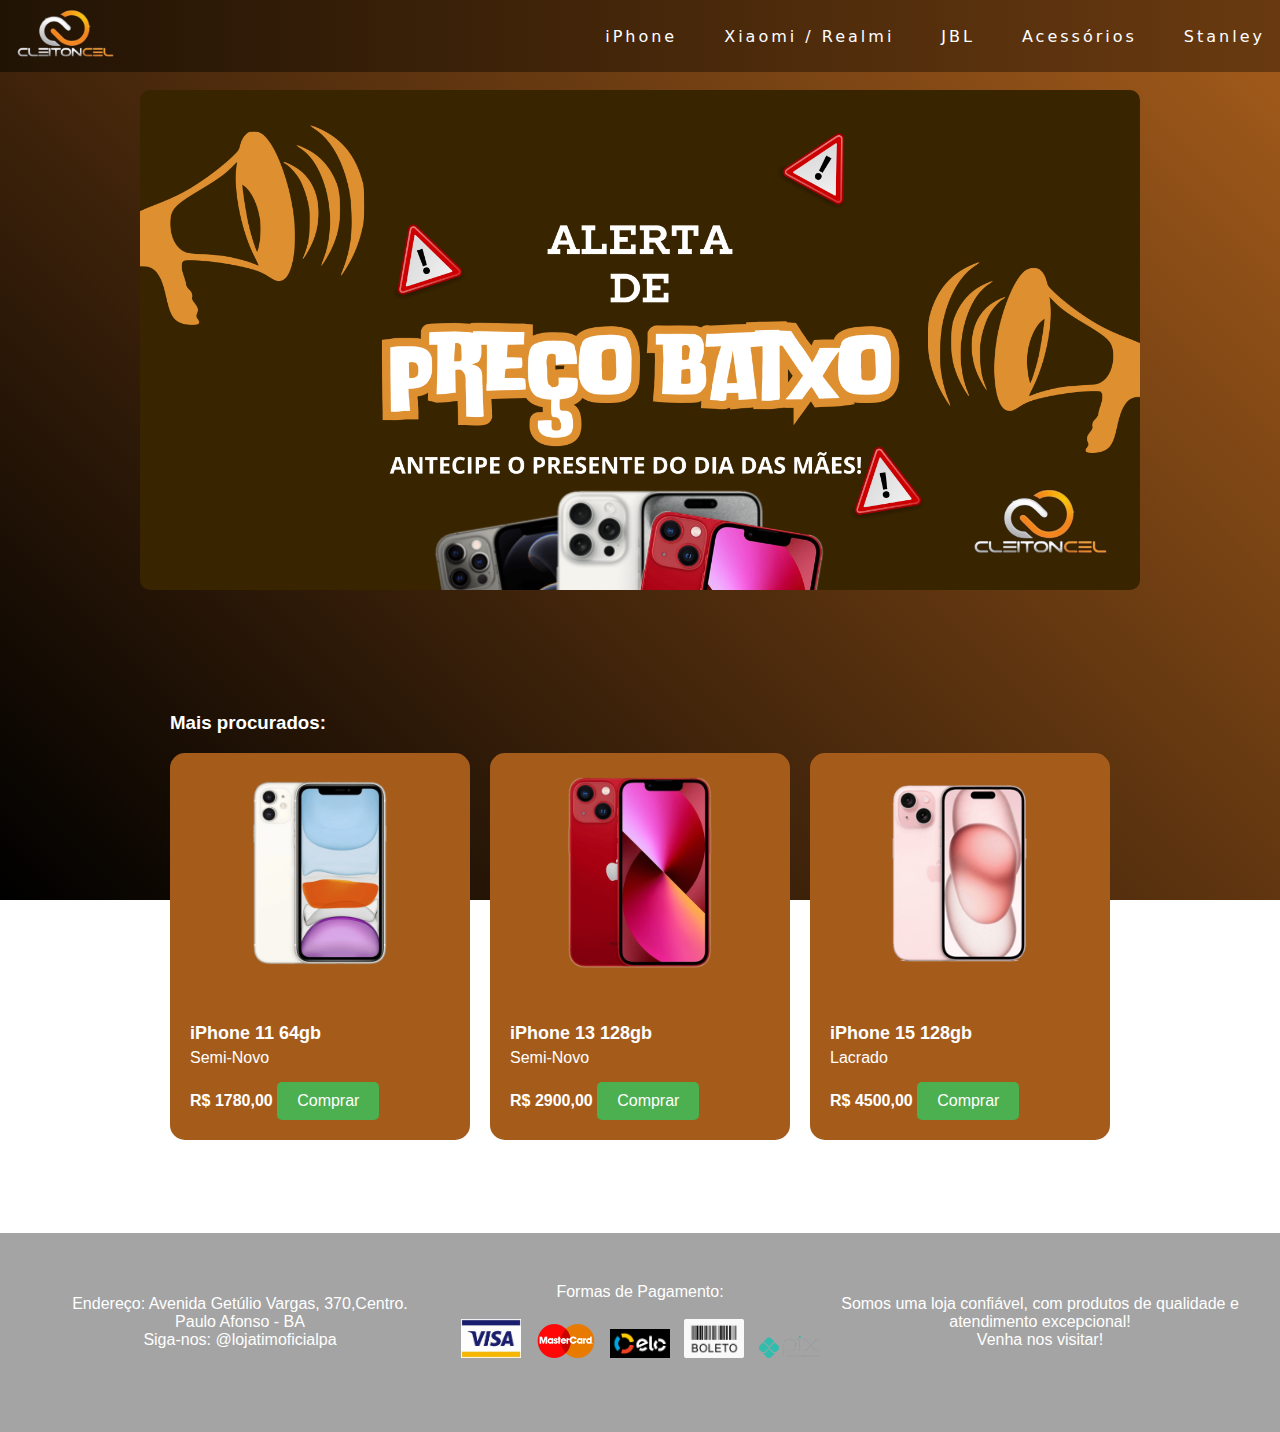
==== index.html @ fd658871 "Primeiro commit" ====
<!DOCTYPE html>
<html lang="pt-br">
<head>
<meta charset="UTF-8">
<meta http-equiv="X-UA-Compatible" content="IE=edge">
<meta name="viewport" content="width=device-width, initial-scale=1.0">
<link rel="shortcut icon" type="image/png" href="img/Logo.png">
<title>Cleiton Cel</title>
<link rel="stylesheet" href="css/style.css" />
</head>
<body>
<!-- Menu -->
<header>
  <nav>
    <a  href="/"><img src="img/Logo.png" class="logo" alt="Home"></a>
    <div class="mobile-menu">
      <div class="line1"></div>
      <div class="line2"></div>
      <div class="line3"></div>
    </div>
    <ul class="nav-list">
      <li><a href="pages/iphone.html">iPhone</a></li>
      <li><a href="pages/xiaomi.html">Xiaomi / Realmi</a></li>
      <li><a href="pages/jbl.html">JBL</a></li>
      <li><a href="pages/acessorios.html">Acessórios</a></li>
      <li><a href="pages/stanley.html">Stanley</a></li>
    </ul>
  </nav>
</header>

<script src="js/mobile-navbar.js"></script>
<!-- Fim do Menu -->

<br><br><br><br><br>
<center>
<div class="slideshow-container">
  <div class="slide fade">
    <img src="img/banner teste1.png" alt="Imagem 1">
  </div>
  <div class="slide fade">
    <img src="img/banner teste2.png" alt="Imagem 2">
  </div>
  <div class="slide fade">
    <img src="img/banner teste3.png" alt="Imagem 3">
  </div>
</div>
</center>
<script>
let slideIndex = 0;
showSlides();

function showSlides() {
  let slides = document.getElementsByClassName("slide");
  for (let i = 0; i < slides.length; i++) {
    slides[i].style.display = "none";  
  }
  slideIndex++;
  if (slideIndex > slides.length) {slideIndex = 1}    
  slides[slideIndex-1].style.display = "block";  
  setTimeout(showSlides, 9000); 
}
</script>

<!-- Começo da Página -->
<br><br><br>
<div class="container">
  <h3>Mais procurados:</h3>
  <div class="carousel" id="carousel">
    
    <div class="product">
      <center><img src="img/i11.png" alt="Produto 2"></center><br><br>
      <h2>iPhone 11 64gb</h2>
      <p>Semi-Novo</p>
      <span class="price">R$ 1780,00</span>
      <button onclick="redirecionarParaEndereco('iPhone Xr 64gb')">Comprar</button>
  </div>

  <div class="product">
    <center> <img src="img/i13.png" alt="Produto 2"></center><br><br>
    <h2>iPhone 13 128gb</h2>
    <p>Semi-Novo</p>
     <span class="price">R$ 2900,00</span>
     <button onclick="redirecionarParaEndereco('iPhone 13 128gb')">Comprar</button>
 </div>
 <div class="product">
  <center> <img src="img/i15.png" alt="Produto 2"></center><br><br>
  <h2>iPhone 15 128gb</h2>
  <p>Lacrado</p>
   <span class="price">R$ 4500,00</span>
   <button onclick="redirecionarParaEndereco('iPhone 15 128gb')">Comprar</button>
</div>
  </div>
</div>

<script>
function redirecionarParaEndereco(nomeProduto) {

    window.location.href = "pages/endereco.html?produto=" + encodeURIComponent(nomeProduto);
}
</script>

<footer>
  <div class="footer-container">
      <div class="footer-info">
          <p>Endereço: <a href="http://maps.app.goo.gl/X1QmHi3awGj8RHcS8" target="_blank" rel="noopener noreferrer">Avenida Getúlio Vargas, 370,Centro.</a><br>
          Paulo Afonso - BA</p>
          <p>Siga-nos: <a href="https://www.instagram.com/lojatimoficialpa?utm_source=ig_web_button_share_sheet&igsh=ZDNlZDc0MzIxNw==">@lojatimoficialpa</a></p>
      </div>
      <div class="footer-payment">
          <p>Formas de Pagamento:</p><br>
          <ul>
              <li><a href="#"><img src="img/visa.jpeg" alt="Visa"></a></li>
              <li><a href="#"><img src="img/mastercard.png" alt="Mastercard"></a></li>
              <li><a href="#"><img src="img/elo.png" alt="Elo"></a></li>
              <li><a href="#"><img src="img/boleto.png" alt="Boleto"></a></li>
              <li><a href="#"><img src="img/pix.png" alt="Pix"></a></li>
          </ul>
      </div>
      <div class="footer-reputation">
          <p>Somos uma loja confiável, com produtos de qualidade e atendimento excepcional!</p>
          <p>Venha nos visitar!</p>
      </div>
  </div>
  </footer>

</body>
</html>
---- css/style.css ----
* {
  margin: 0;
  padding: 0;
  box-sizing: border-box;
}
body{
  background: #000000; 
  background: -moz-linear-gradient(45deg,  #000000 0%,#A55C1B 100%); 
  background: -webkit-linear-gradient(45deg,  #000000 0%,#A55C1B 100%); 
  background: linear-gradient(45deg,  #000000 0%,#A55C1B 100%); 
  background-attachment: fixed;
  color: #ffffff;
  font-family: Arial, Helvetica, sans-serif;
}



a {
  color: #fff;
  text-decoration: none;
  transition: 0.3s;
}

a:hover {
  opacity: 0.7;
}

.logo {
  width: 100px;
  margin-left: 15px;
}

nav {
  background-image: linear-gradient(to right , #211304, #693a10);
  position: fixed;
  width: 100%;
  display: flex;
  justify-content: space-between;
  align-items: center;
  font-family: system-ui, -apple-system, Helvetica, Arial, sans-serif;
  height: 8vh;
  z-index: 1;
}



.nav-list {
  list-style: none;
  display: flex;
}

.nav-list li {
  letter-spacing: 3px;
  margin-left: 32px;
  margin-right: 15px;
}

.mobile-menu {
  display: none;
  cursor: pointer;
}

.mobile-menu div {
  width: 32px;
  height: 2px;
  background: #fff;
  margin: 8px;
  transition: 0.3s;
}

@media (max-width: 999px) {
  body {
    overflow-x: hidden;
  }
  .nav-list {
    position: absolute;
    top: 08vh;
    right: 0;
    width: 100vw;
    height: 60vh;
    background: #000000c4;
    flex-direction: column;
    align-items: center;
    justify-content: space-around;
    transform: translateX(100%);
    transition: transform .5s ease-in;
  }
  .nav-list li {
    margin-left: 0;
    opacity: 0;
  }
  .mobile-menu {
    display: block;
    
  }


}

.nav-list.active {
  transform: translateX(0);
  position: fixed;
}

@keyframes navLinkFade {
  from {
    opacity: 0;
    transform: translateX(50px);
  }
  to {
    opacity: 1;
    transform: translateX(0);
  }
}

.mobile-menu.active .line1 {
  transform: rotate(-45deg) translate(-8px, 8px);
}

.mobile-menu.active .line2 {
  opacity: 0;
}

.mobile-menu.active .line3 {
  transform: rotate(45deg) translate(-5px, -7px);
}


.slideshow-container {
  position: relative;
  max-width: 100%;
  margin: auto;
  overflow: hidden;
}

.slideshow-container img{
  border-radius: 10px;
  margin-bottom: 5%;
  max-width: 1000px;
  
}

.slide {
  display: none;
}

.fade {
  animation-name: fade;
  animation-duration: 2.5s;
}

@keyframes fade {
  from {opacity: .4}
  to {opacity: 1}
}

@media (max-width: 1189px) {
 .slide img {
    max-width: 80%;
    
  }


}

/*Site*/

.box1{
  background-color: #de9030;
  width: 100%;
  padding-top: 10px;
  padding-bottom: 100px;
  display: grid;
  grid-template-columns: 400px 400px 400px;
  justify-content: center;
}

.box1 div{
  display: flex;
  background-color: #ffffff;
  border-radius: 100%;
  width: 300px;
  height: 300px;
  justify-content: center;
  align-items:  center;

}

.celular{
  width: 150px;

}

    .carousel-container {
      width: 80%;
      margin: 0 auto;
      overflow: hidden;
      position: relative;
    }
  
    .carousel {
      display: flex;
      transition: transform 0.5s ease;
    }
  
    .carousel-item {
      flex: 0 0 auto;
      width: 100%;
      padding: 10px;
      box-sizing: border-box;
    }
  
    .carousel-item img {
      width: 100%;
      height: auto;
    }
  
    .carousel-nav {
      position: absolute;
      top: 50%;
      transform: translateY(-50%);
      width: 100%;
      display: flex;
      justify-content: space-between;
      align-items: center;
    }
  
    .carousel-nav button {
      background-color: rgba(0, 0, 0, 0.5);
      color: #fff;
      border: none;
      padding: 10px;
      cursor: pointer;
    }
  
    @media (max-width: 768px) {
      .carousel-item {
        width: 100%;
      }
    }


    .container {
      width: 100%;
      padding-left:20px;
      max-width: 980px;
      margin: 0 auto;
      overflow-x: hidden;
      
      
  }

  .carousel {
    
      display: flex;
      overflow-x: auto;
      scroll-behavior: smooth;
      margin-top: 2%;
      margin-bottom: 2%;
  }

  .product {
      background-color: #A55C1B;
      flex: 0 0 auto;
      width: 300px;
      margin-right: 20px;
      padding: 20px;
      border-radius: 15px;
      margin-bottom: 10px;
  }

  .product img {
      max-width: 100%;
      height: auto;
  }

  .product h2 {
      font-size: 18px;
      margin-top: 10px;
      margin-bottom: 5px;
  }

  .product p {
      margin-bottom: 5px;
  }

  .product .price {
      font-weight: bold;
  }

  .product button {
      background-color: #4CAF50;
      border: none;
      color: white;
      padding: 10px 20px;
      text-align: center;
      text-decoration: none;
      display: inline-block;
      font-size: 16px;
      margin-top: 10px;
      cursor: pointer;
      border-radius: 5px;
  }

  .product button:hover {
      background-color: #45a049;
  }


  div .product img{
    width: 200px;
  }


  footer{
    background-color: #0000005b;
    color: #ffffff;
    padding: 30px;
    margin-top: 5%;

  }

/* Estilos para o footer */
footer {
  padding: 50px 0;
  text-align: center;
}

.footer-container {
  max-width: 1200px;
  margin: 0 auto;
  display: flex;
  flex-wrap: wrap;
  justify-content: space-between;
  align-items: center;
}

.footer-info,
.footer-payment,
.footer-reputation {
  flex-basis: calc(100% / 3);
  margin-bottom: 20px;
}

.footer-payment ul {
  list-style: none;
  padding: 0;
  margin: 0;
}

.footer-payment ul li {
  display: inline-block;
  margin-right: 10px;
}

.footer-payment ul li:last-child {
  margin-right: 0;
}

.footer-payment ul img{
  width: 60px;

}
.footer-payment ul li{
  list-style: none;  
}


@media (max-width: 600px) {
  .footer-container {
      flex-direction: column;
      text-align: center;
  }

  .footer-info,
  .footer-payment,
  .footer-reputation {
      flex-basis: 100%;
      margin-bottom: 20px;
  }
}

  /*endereço*/
.bloco{
  
  display: flex;
  justify-content: center;
  align-items: center;
  height: 100vh;
  padding: 10px;
}

.endereco1{
  background-color: #211304;
  padding: 20px;
  border-radius: 10px;

}
input[type=text]{
  color: #fff;
  padding: 10px 50px 10px 5px;
  background-color: transparent;
  border-top-color: transparent;
  border-left: transparent;
  border-right: transparent;
  border-bottom-color: #ffffff;
}

input[type=text]::placeholder{
  color: #fff;
  font-size: medium;
}

button[type=submit]{
  background-color: #4CAF50;
  border: none;
  color: white;
  padding: 10px 70px;
  text-align: center;
  text-decoration: none;
  display: inline-block;
  font-size: 16px;
  margin-top: 10px;
  cursor: pointer;
  border-radius: 5px;
}

button[type=submit]:hover{
  background-color: #4CAF50;
  cursor: pointer;
}
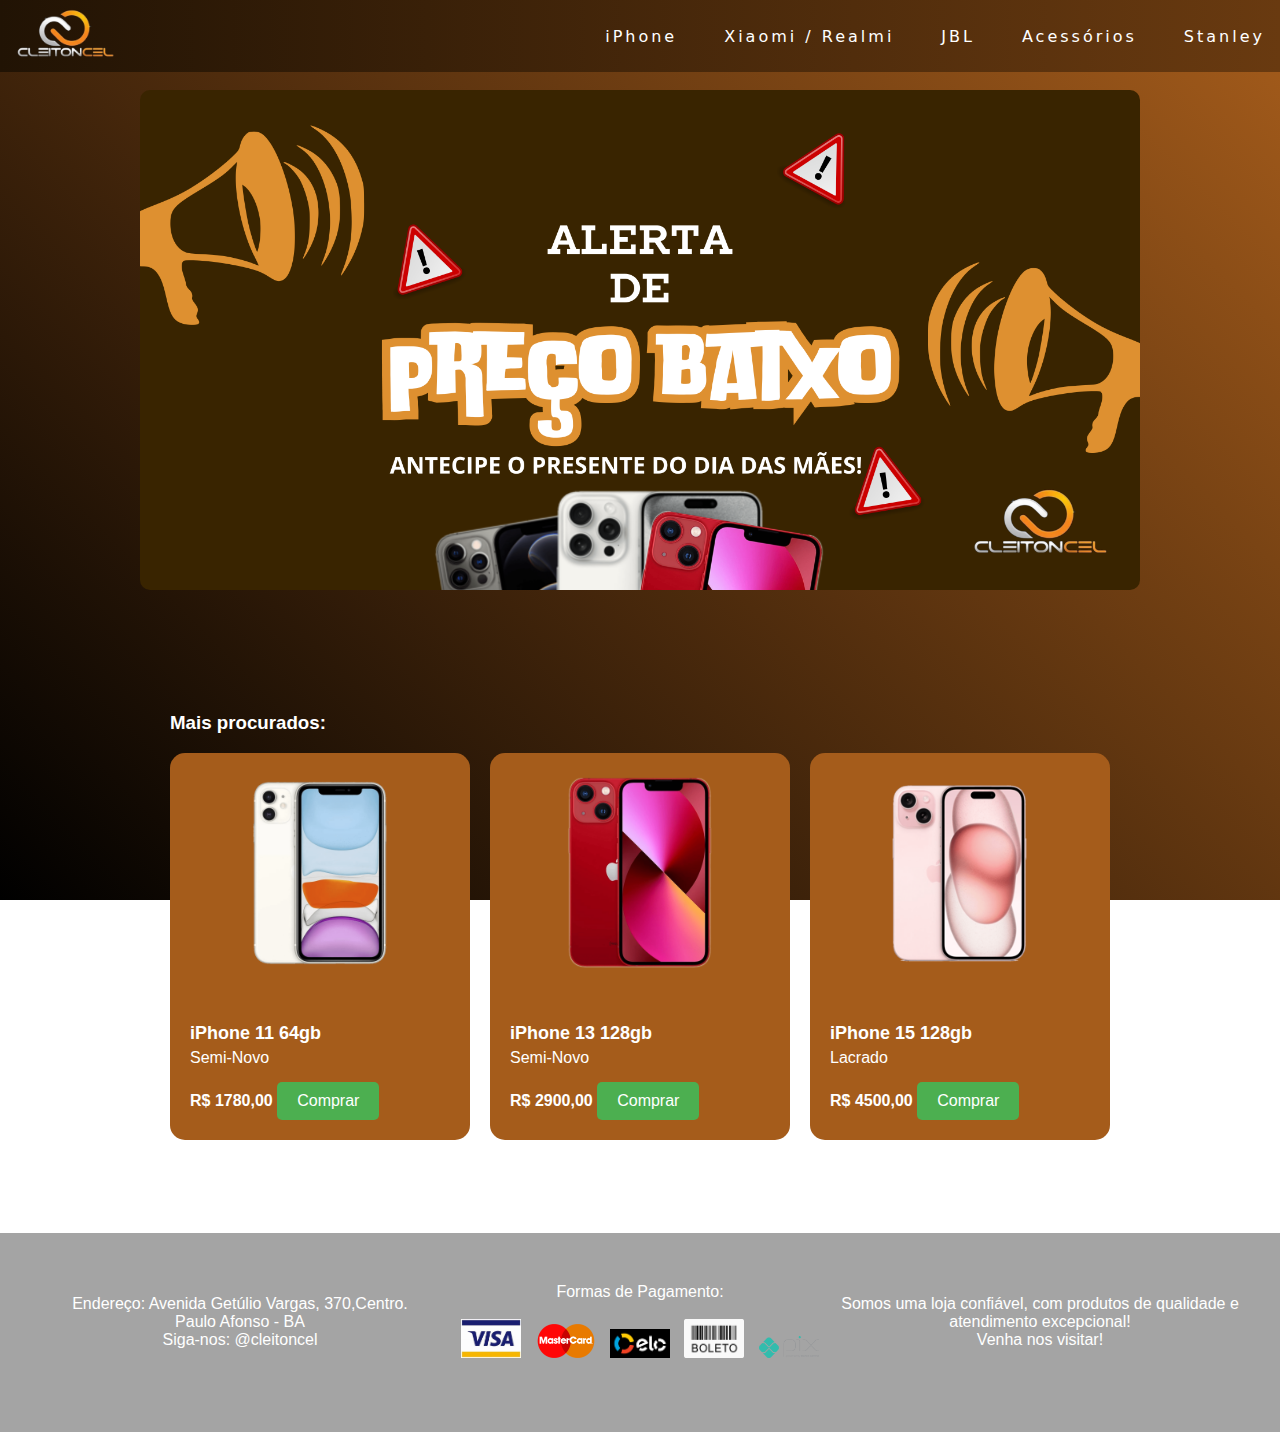
==== commit 6aab9525: "Update index.html" ====
--- a/index.html
+++ b/index.html
@@ -104,7 +104,7 @@
       <div class="footer-info">
           <p>Endereço: <a href="http://maps.app.goo.gl/X1QmHi3awGj8RHcS8" target="_blank" rel="noopener noreferrer">Avenida Getúlio Vargas, 370,Centro.</a><br>
           Paulo Afonso - BA</p>
-          <p>Siga-nos: <a href="https://www.instagram.com/lojatimoficialpa?utm_source=ig_web_button_share_sheet&igsh=ZDNlZDc0MzIxNw==">@lojatimoficialpa</a></p>
+         <p>Siga-nos: <a href="https://www.instagram.com/cleitoncel/">@cleitoncel</a></p>
       </div>
       <div class="footer-payment">
           <p>Formas de Pagamento:</p><br>
--- a/css/style.css
+++ b/css/style.css
@@ -400,10 +400,8 @@
   color: #fff;
   padding: 10px 50px 10px 5px;
   background-color: transparent;
-  border-top-color: transparent;
-  border-left: transparent;
-  border-right: transparent;
-  border-bottom-color: #ffffff;
+  border-color: #ffffff;
+  border-radius: 10px;
 }
 
 input[type=text]::placeholder{
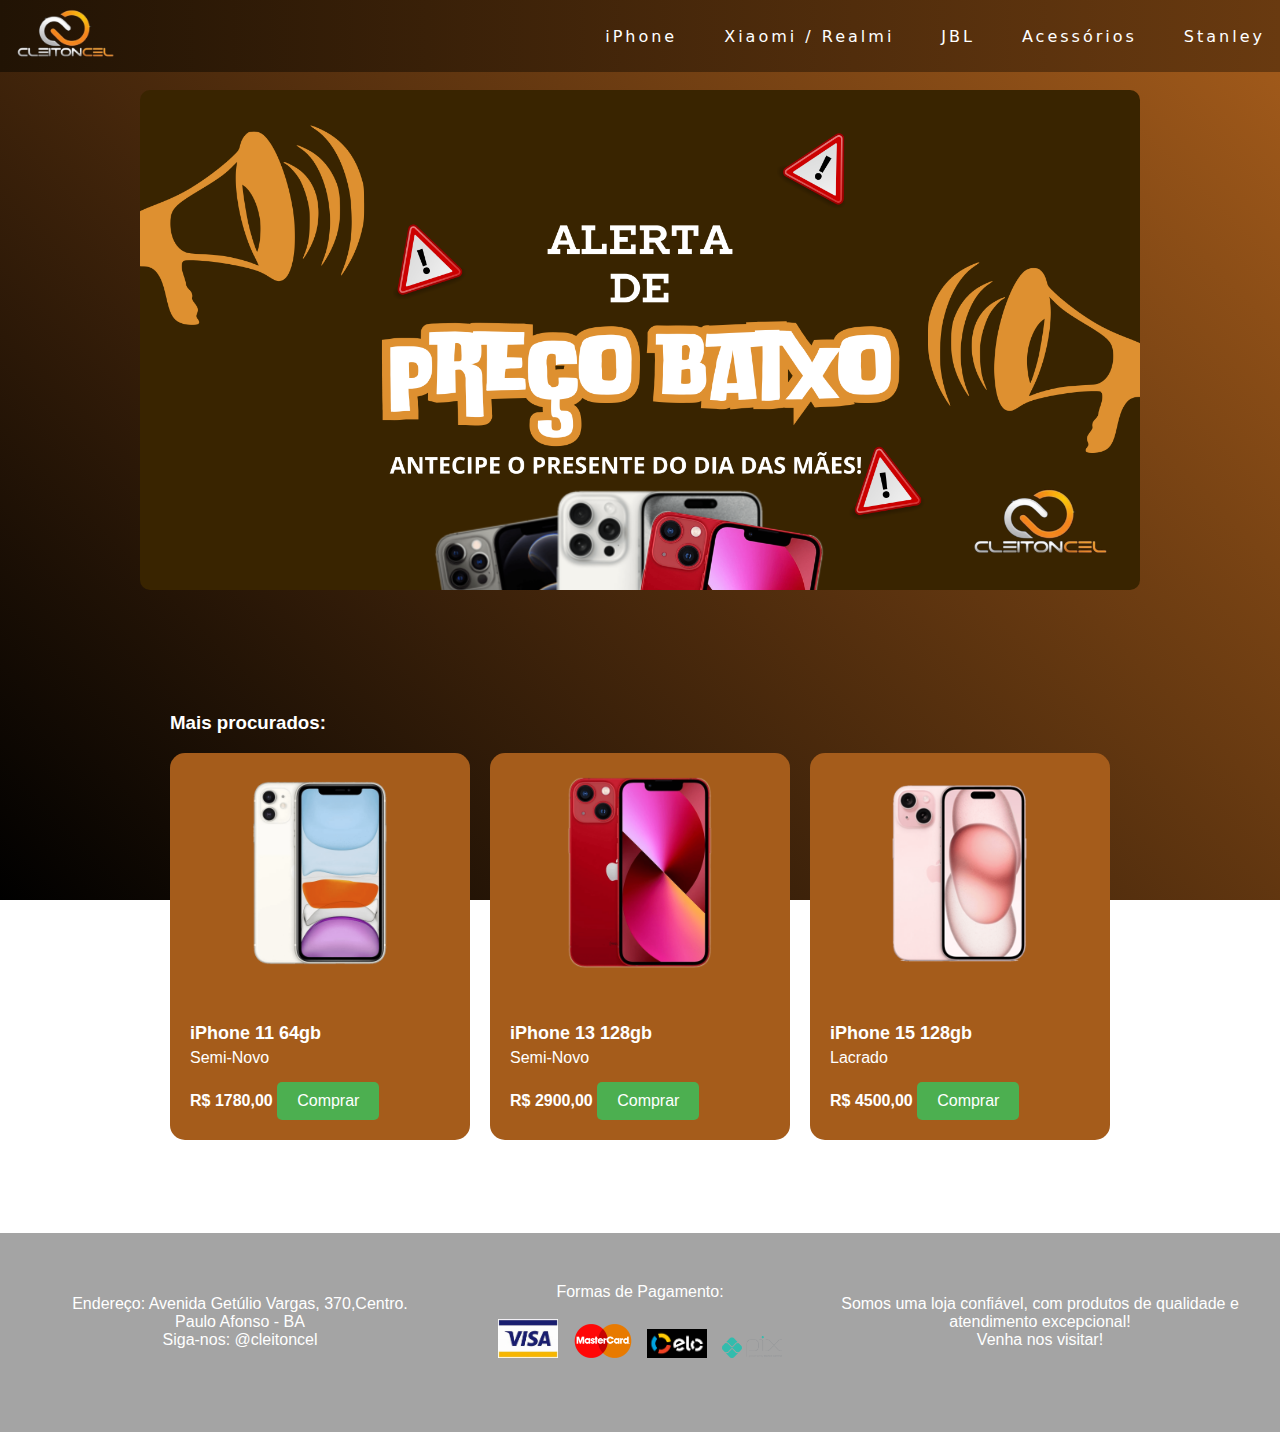
==== commit c2d25204: "Update index.html" ====
--- a/index.html
+++ b/index.html
@@ -112,7 +112,6 @@
               <li><a href="#"><img src="img/visa.jpeg" alt="Visa"></a></li>
               <li><a href="#"><img src="img/mastercard.png" alt="Mastercard"></a></li>
               <li><a href="#"><img src="img/elo.png" alt="Elo"></a></li>
-              <li><a href="#"><img src="img/boleto.png" alt="Boleto"></a></li>
               <li><a href="#"><img src="img/pix.png" alt="Pix"></a></li>
           </ul>
       </div>
